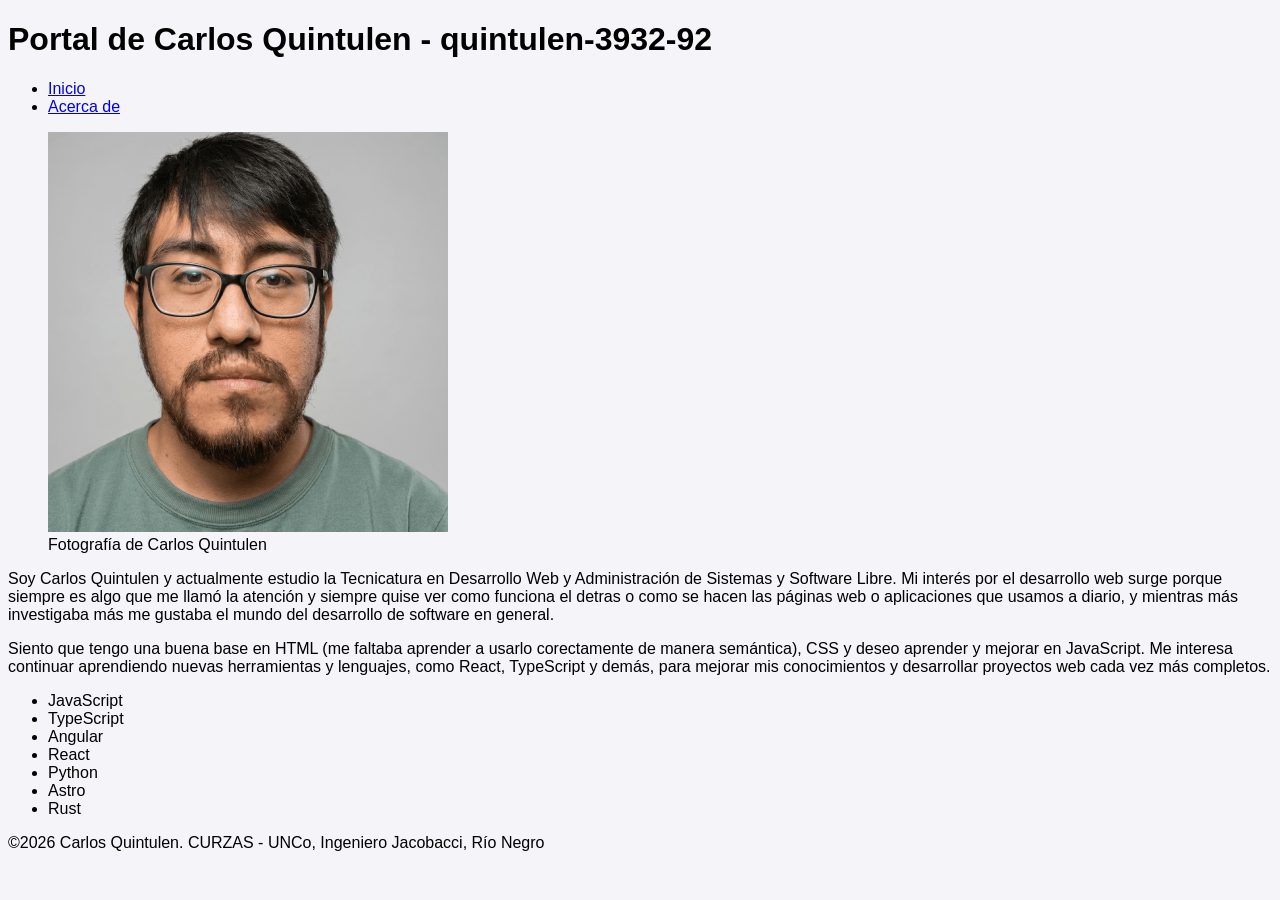
==== acercade.html @ f41cc9ce "TP2: Estructuras HTML y vinculacion de estilos" ====
<!doctype html>
<html lang="es">
    <head>
        <meta charset="UTF-8" />
        <meta name="viewport" content="width=device-width, initial-scale=1.0" />
        <title>Acerca de</title>
        <link rel="stylesheet" href="styles.css" />
    </head>
    <body>
        <!-- TOKEN-ALUMNO: quintulen-3932-92-->
        <header>
            <h1>Portal de Carlos Quintulen - quintulen-3932-92</h1>
            <nav>
                <ul>
                    <li><a href="index.html">Inicio</a></li>
                    <li><a href="acercade.html">Acerca de</a></li>
                </ul>
            </nav>
        </header>

        <main class="main-acercade">
            <article>
                <section>
                    <figure>
                        <img
                            src="img/carlos-quintulen-foto.png"
                            alt="Foto de Carlos Quintulen"
                        />
                        <figcaption>Fotografía de Carlos Quintulen</figcaption>
                    </figure>
                    <p>
                        Soy Carlos Quintulen y actualmente estudio la
                        Tecnicatura en Desarrollo Web y Administración de
                        Sistemas y Software Libre. Mi interés por el desarrollo
                        web surge porque siempre es algo que me llamó la
                        atención y siempre quise ver como funciona el detras o
                        como se hacen las páginas web o aplicaciones que usamos
                        a diario, y mientras más investigaba más me gustaba el
                        mundo del desarrollo de software en general.
                    </p>
                    <p>
                        Siento que tengo una buena base en HTML (me faltaba
                        aprender a usarlo corectamente de manera semántica), CSS
                        y deseo aprender y mejorar en JavaScript. Me interesa
                        continuar aprendiendo nuevas herramientas y lenguajes,
                        como React, TypeScript y demás, para mejorar mis
                        conocimientos y desarrollar proyectos web cada vez más
                        completos.
                    </p>
                </section>
                <section>
                    <ul>
                        <li>JavaScript</li>
                        <li>TypeScript</li>
                        <li>Angular</li>
                        <li>React</li>
                        <li>Python</li>
                        <li>Astro</li>
                        <li>Rust</li>
                    </ul>
                </section>
            </article>
        </main>
        <footer>
            &copy;2026 Carlos Quintulen. CURZAS - UNCo, Ingeniero Jacobacci, Río
            Negro
        </footer>
    </body>
</html>
---- styles.css ----
body {
    font-family: sans-serif;
    background-color: #f4f4f9;
}
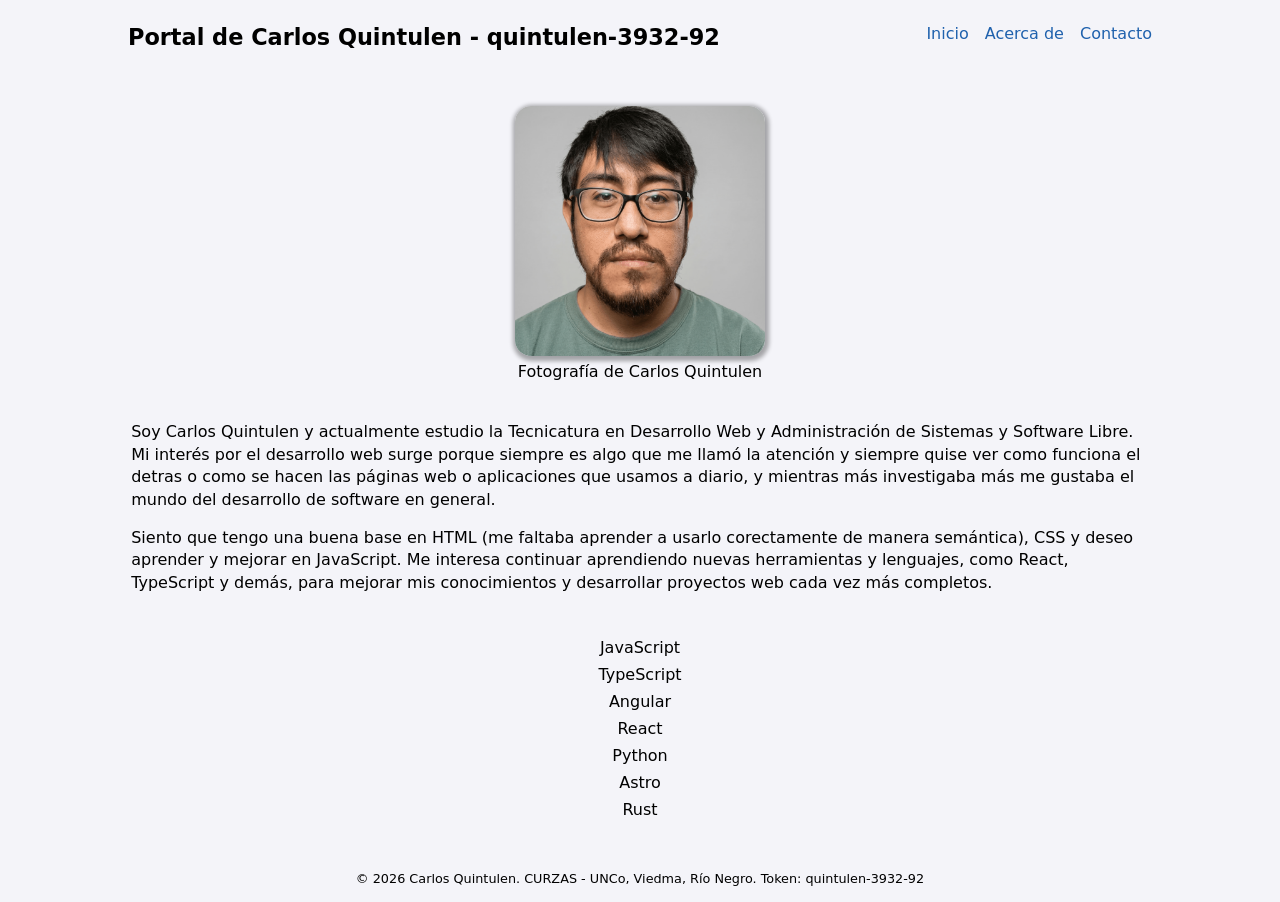
==== commit 836942b8: "TP3: Implementacion de formulario contacto con validacion" ====
--- a/acercade.html
+++ b/acercade.html
@@ -3,22 +3,23 @@
     <head>
         <meta charset="UTF-8" />
         <meta name="viewport" content="width=device-width, initial-scale=1.0" />
-        <title>Acerca de</title>
+        <title>Laboratorio 3 - Acerca de</title>
         <link rel="stylesheet" href="styles.css" />
     </head>
     <body>
-        <!-- TOKEN-ALUMNO: quintulen-3932-92-->
+        <!-- TOKEN-ALUMNO: quintulen-3932-92 -->
         <header>
             <h1>Portal de Carlos Quintulen - quintulen-3932-92</h1>
             <nav>
                 <ul>
                     <li><a href="index.html">Inicio</a></li>
                     <li><a href="acercade.html">Acerca de</a></li>
+                    <li><a href="contacto.html">Contacto</a></li>
                 </ul>
             </nav>
         </header>
 
-        <main class="main-acercade">
+        <main id="main-acercade">
             <article>
                 <section>
                     <figure>
@@ -62,8 +63,8 @@
             </article>
         </main>
         <footer>
-            &copy;2026 Carlos Quintulen. CURZAS - UNCo, Ingeniero Jacobacci, Río
-            Negro
+            &copy; 2026 Carlos Quintulen. CURZAS - UNCo, Viedma,
+            Río Negro. Token: quintulen-3932-92
         </footer>
     </body>
 </html>
--- a/styles.css
+++ b/styles.css
@@ -1,4 +1,188 @@
+*, 
+::before,
+::after {
+    margin: 0;
+    padding: 0;
+    box-sizing: border-box;
+}
 body {
     font-family: sans-serif;
     background-color: #f4f4f9;
-}+    font-family:
+        system-ui,
+        -apple-system,
+        BlinkMacSystemFont,
+        "Segoe UI",
+        Roboto,
+        Oxygen,
+        Ubuntu,
+        Cantarell,
+        "Open Sans",
+        "Helvetica Neue",
+        sans-serif;
+        
+}
+
+header {
+    display: flex;
+    justify-content: space-between;
+    padding: 1.5rem 0;
+    width: 80%;
+    margin: 0 auto;
+    h1 {
+        font-size: 1.4rem;
+    }
+    nav ul {
+        display: flex;
+        gap: 1rem;
+        li {
+            list-style: none;
+            a {
+                text-decoration: none;
+                color: #1f61ad;
+            }
+        }
+    }
+}
+
+#main-home {
+    display: flex;
+    flex-direction: row;
+    width: 80%;
+    height: 100%;
+    margin: 0 auto 1rem auto;
+    section {
+        display: flex;
+        flex-direction: column;
+        h2 {
+            font-size: 1.4rem;
+            margin: 1rem 0;
+        }
+        p {
+            font-size: 1.2rem;
+            line-height: 1.6;
+            text-align: justify;
+        }
+    }
+}
+
+#main-acercade{
+    article section{
+        width: 80%;
+        margin: 2rem auto 0 auto;
+
+    }
+    article section figure{
+        display: flex;
+        flex-direction: column;
+        justify-content: center;
+        align-items: center;
+        gap: 0.4rem;
+        margin-bottom: 2rem;
+        img{
+            width: 250px;
+            border-radius: 1rem;
+            box-shadow: 1px 2px 4px 3px #0005;
+        }
+    }
+    article section p{
+        line-height: 1.4;
+        padding: 0.5rem 0.2rem;
+    }
+    article section ul {
+        text-align: center;
+        margin-bottom: 1rem;
+        li{
+            list-style: none;
+            padding: 4px 0;
+        }
+    }
+}
+
+#main-contacto {
+    display: flex;
+    gap: 5rem;
+    justify-content: center;
+    align-items: center;
+    section{
+        h2{
+            padding: 1rem 0;
+        }
+        form{
+            div{
+                padding: 5px;
+                margin-bottom: 10px;
+                label{
+                    margin: 0 0.4rem 0 0;
+                    font-size: 0.8rem;
+                }
+                input{
+                    border: 1px solid #aeaeb4;
+                    background-color: #fdfdff;
+                    padding-left: 8px;
+                    &:active{
+                        background-color: #babac0;
+                    }
+                }
+            }
+        }
+    }
+    button{
+        border: none;
+        padding: 10px 20px;
+        background-color: #185190;
+        color: #f4f4f9;
+        border-radius: 4px;
+        cursor: pointer;
+        &:hover{
+            background-color: #1f61ad;
+        }
+    }
+    section .fieldsets{
+        display: flex;
+        fieldset{
+            display: flex;
+            flex-direction: column;
+            gap: 0.8rem;
+            border: none;
+            font-size: 0.8rem;
+            legend{
+                margin: 1rem 0;
+            }
+        }
+        fieldset:first-child{
+            margin-right: 0.5rem;
+        }
+        fieldset:last-child{
+            margin-left: 0.5rem;
+        }
+    }
+    section:nth-child(2){
+        h2{
+            padding: 1rem 0;
+        }
+        thead{
+            tr{
+                th{
+                    padding: 0.5rem;
+                }
+            }
+        }
+        tbody{
+            tr{
+                td{
+                    padding: 5px;
+                    font-size: 0.8rem;
+                }
+            }
+        }
+    }
+
+}
+
+
+footer{
+    padding: 2rem 0 1rem 0;
+    text-align: center;
+    font-size: 0.8rem;
+}
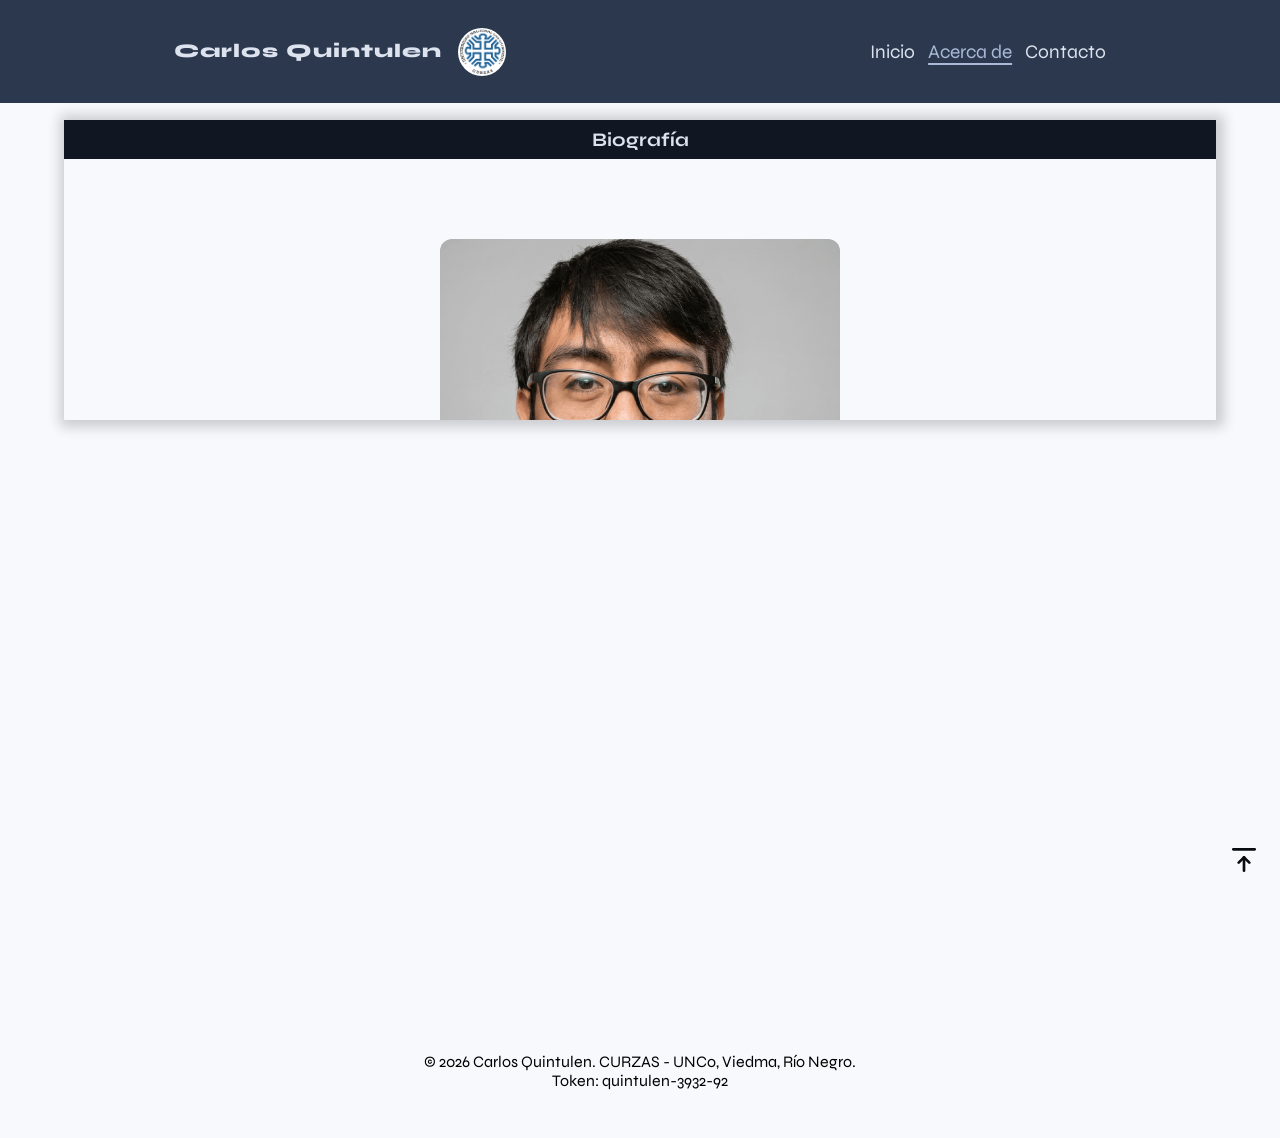
==== commit 6a8624b4: "Laboratorio 4 - CSS Avanzado y Web Responsive" ====
--- a/acercade.html
+++ b/acercade.html
@@ -1,26 +1,33 @@
-<!doctype html>
+<!DOCTYPE html>
 <html lang="es">
     <head>
         <meta charset="UTF-8" />
         <meta name="viewport" content="width=device-width, initial-scale=1.0" />
         <title>Laboratorio 3 - Acerca de</title>
-        <link rel="stylesheet" href="styles.css" />
+        <link rel="stylesheet" href="./styles.css" />
     </head>
     <body>
         <!-- TOKEN-ALUMNO: quintulen-3932-92 -->
         <header>
-            <h1>Portal de Carlos Quintulen - quintulen-3932-92</h1>
+            <div class="title-image">
+                <h1>Carlos Quintulen</h1>
+                <img src="./img/logo-CURZAS.png" alt="Logo Institucional del la Universidad Nacional del Comahue - CUZAS">
+            </div>
             <nav>
                 <ul>
                     <li><a href="index.html">Inicio</a></li>
-                    <li><a href="acercade.html">Acerca de</a></li>
+                    <li>
+                        <a class="active" href="acercade.html">Acerca de</a>
+                    </li>
                     <li><a href="contacto.html">Contacto</a></li>
                 </ul>
             </nav>
         </header>
 
         <main id="main-acercade">
+            
             <article>
+                <h2>Biografía</h2>
                 <section>
                     <figure>
                         <img
@@ -50,6 +57,7 @@
                     </p>
                 </section>
                 <section>
+                    <h2>Mis lenguajes Favoritos:</h2>
                     <ul>
                         <li>JavaScript</li>
                         <li>TypeScript</li>
@@ -60,11 +68,14 @@
                         <li>Rust</li>
                     </ul>
                 </section>
+                 
             </article>
+            <a href="#top"><svg xmlns="http://www.w3.org/2000/svg" width="32" height="32" viewBox="0 0 24 24" fill="none" stroke="currentColor" stroke-width="2" stroke-linecap="round" stroke-linejoin="round" class="icon icon-tabler icons-tabler-outline icon-tabler-arrow-bar-to-up"><path stroke="none" d="M0 0h24v24H0z" fill="none" /><path d="M12 10l0 10" /><path d="M12 10l4 4" /><path d="M12 10l-4 4" /><path d="M4 4l16 0" /></svg></a>
+           
         </main>
         <footer>
-            &copy; 2026 Carlos Quintulen. CURZAS - UNCo, Viedma,
-            Río Negro. Token: quintulen-3932-92
+            &copy; 2026 Carlos Quintulen. CURZAS - UNCo, Viedma, Río Negro.<br/>
+            Token: quintulen-3932-92
         </footer>
     </body>
 </html>
--- a/styles.css
+++ b/styles.css
@@ -1,188 +1,601 @@
-*, 
+/* Color HSL: hsl(218, 35%, 12%) */
+@import url("https://fonts.googleapis.com/css2?family=Syne:wght@400..800&display=swap");
+
+*,
 ::before,
 ::after {
     margin: 0;
     padding: 0;
     box-sizing: border-box;
 }
+:root {
+    --bg-color: hsl(218, 35%, 98%);
+    --header-color: hsla(218, 35%, 20%, 95%);
+    --item-active: hsl(218, 35%, 75%);
+    --text-light: hsl(218, 35%, 90%);
+    --btn: hsl(218, 35%, 25%);
+    --title: hsl(218, 35%, 10%);
+    --border-input: hsl(218, 35%, 70%);
+    --input-focus: hsl(218, 35%, 10%);
+    --accent-color: hsl(218, 35%, 55%);
+}
+
 body {
-    font-family: sans-serif;
-    background-color: #f4f4f9;
-    font-family:
-        system-ui,
-        -apple-system,
-        BlinkMacSystemFont,
-        "Segoe UI",
-        Roboto,
-        Oxygen,
-        Ubuntu,
-        Cantarell,
-        "Open Sans",
-        "Helvetica Neue",
-        sans-serif;
-        
-}
-
+    width: 100%;
+    font-family: "Syne", sans-serif;
+    background-color: var(--bg-color);
+}
 header {
+    position: fixed;
+    top: 0;
+    width: 100%;
+    z-index: 1000;
     display: flex;
-    justify-content: space-between;
-    padding: 1.5rem 0;
-    width: 80%;
-    margin: 0 auto;
+    flex-direction: column;
+    justify-content: center;
+    flex-wrap: wrap;
+    align-items: center;
+    padding: 2rem 2rem;
+    gap: 1rem;
+    background-color: var(--header-color);
+    color: var(--text-light);
     h1 {
-        font-size: 1.4rem;
-    }
-    nav ul {
+        font-size: 1rem;
+        text-align: center;
+        letter-spacing: 1px;
+        line-height: 1.8;
+        font-weight: 800;
+    }
+    .title-image {
         display: flex;
-        gap: 1rem;
-        li {
-            list-style: none;
-            a {
-                text-decoration: none;
-                color: #1f61ad;
-            }
-        }
-    }
-}
-
-#main-home {
-    display: flex;
-    flex-direction: row;
-    width: 80%;
-    height: 100%;
-    margin: 0 auto 1rem auto;
-    section {
-        display: flex;
-        flex-direction: column;
-        h2 {
-            font-size: 1.4rem;
-            margin: 1rem 0;
-        }
-        p {
-            font-size: 1.2rem;
-            line-height: 1.6;
-            text-align: justify;
-        }
-    }
-}
-
-#main-acercade{
-    article section{
-        width: 80%;
-        margin: 2rem auto 0 auto;
-
-    }
-    article section figure{
-        display: flex;
-        flex-direction: column;
         justify-content: center;
         align-items: center;
-        gap: 0.4rem;
-        margin-bottom: 2rem;
-        img{
-            width: 250px;
-            border-radius: 1rem;
-            box-shadow: 1px 2px 4px 3px #0005;
-        }
-    }
-    article section p{
-        line-height: 1.4;
-        padding: 0.5rem 0.2rem;
-    }
-    article section ul {
-        text-align: center;
-        margin-bottom: 1rem;
-        li{
-            list-style: none;
-            padding: 4px 0;
-        }
-    }
-}
-
-#main-contacto {
-    display: flex;
-    gap: 5rem;
-    justify-content: center;
-    align-items: center;
-    section{
-        h2{
-            padding: 1rem 0;
-        }
-        form{
-            div{
-                padding: 5px;
-                margin-bottom: 10px;
-                label{
-                    margin: 0 0.4rem 0 0;
-                    font-size: 0.8rem;
-                }
-                input{
-                    border: 1px solid #aeaeb4;
-                    background-color: #fdfdff;
-                    padding-left: 8px;
-                    &:active{
-                        background-color: #babac0;
-                    }
-                }
-            }
-        }
-    }
-    button{
-        border: none;
-        padding: 10px 20px;
-        background-color: #185190;
-        color: #f4f4f9;
-        border-radius: 4px;
-        cursor: pointer;
-        &:hover{
-            background-color: #1f61ad;
-        }
-    }
-    section .fieldsets{
-        display: flex;
-        fieldset{
+        gap: 1rem;
+        img {
+            width: 48px;
+            height: 48px;
+            background-color: hsl(218, 35%, 100%);
+            padding: 0.1rem;
+            border-radius: 100%;
+            &:hover {
+                transform: rotateY(360deg);
+                transition: transform 1s ease-in-out;
+            }
+        }
+    }
+
+    nav {
+        ul {
             display: flex;
             flex-direction: column;
             gap: 0.8rem;
-            border: none;
-            font-size: 0.8rem;
-            legend{
-                margin: 1rem 0;
-            }
-        }
-        fieldset:first-child{
-            margin-right: 0.5rem;
-        }
-        fieldset:last-child{
-            margin-left: 0.5rem;
-        }
-    }
-    section:nth-child(2){
-        h2{
-            padding: 1rem 0;
-        }
-        thead{
-            tr{
-                th{
+            margin: 1rem 0;
+            li {
+                list-style: none;
+
+                a {
+                    font-size: 1.1rem;
+                    text-decoration: none;
+                    color: var(--text-light);
+                }
+                .active {
+                    text-decoration: underline;
+                    text-underline-offset: 5px;
+                    text-decoration-thickness: 2px;
+                    color: var(--item-active);
+                }
+            }
+        }
+    }
+}
+
+main > a {
+    visibility: hidden;
+}
+
+#main-home {
+    display: flex;
+    flex-direction: column;
+    flex: 1;
+    padding: 0 2rem;
+    margin-top: 280px;
+    margin-bottom: 2rem;
+    section {
+        h2 {
+            margin-bottom: 2rem;
+            font-size: 1.5rem;
+            text-align: center;
+            color: var(--title);
+        }
+        p {
+            font-size: 1.3rem;
+            line-height: 1.3;
+        }
+    }
+}
+
+footer {
+    text-align: center;
+    padding: 2rem 2rem 1rem 2rem;
+    font-size: 1rem;
+}
+
+#main-acercade {
+    article {
+        max-height: 300px;
+        overflow-y: auto;
+        margin: 260px auto 0 auto;
+        > h2 {
+            text-align: center;
+            margin-bottom: 1rem;
+            position: sticky;
+            top: 0;
+            background-color: hsl(218, 35%, 10%);
+            color: var(--text-light);
+            padding: 0.5rem 0;
+            z-index: 10;
+        }
+
+        section {
+            figure {
+                display: flex;
+                flex-direction: column;
+                justify-content: center;
+                align-items: center;
+                gap: 0.75rem;
+                margin-bottom: 2rem;
+                img {
+                    width: 300px;
+                    border-radius: 12px;
+                }
+            }
+            p {
+                padding: 0 2rem;
+                line-height: 1.5;
+                font-size: 1.2rem;
+            }
+            p:last-child {
+                margin-top: 1rem;
+                margin-bottom: 2rem;
+            }
+        }
+        section:last-child {
+            h2 {
+                text-align: center;
+                margin-bottom: 1rem;
+            }
+            ul {
+                text-align: center;
+                margin-bottom: 2rem;
+                li {
+                    font-size: 1.4rem;
+                    padding: 0.5rem 0;
+                }
+            }
+        }
+    }
+}
+
+#main-contacto {
+    margin-top: 260px;
+    display: flex;
+    flex-direction: column;
+    justify-content: center;
+    align-items: center;
+    gap: 1rem;
+    section {
+        h2 {
+            text-align: center;
+            margin: 1rem 0;
+            color: var(--title);
+        }
+        form {
+            display: flex;
+            flex-direction: column;
+            gap: 1rem;
+            padding: 0 2rem 2rem 2rem;
+            div {
+                display: flex;
+                flex-direction: column;
+                label {
+                    margin-bottom: 0.3rem;
+                    font-size: 1.5rem;
+                }
+                input {
+                    padding: 5px 0 5px 0.5rem;
+                    border: 1px solid var(--border-input);
+                    border-radius: 4px;
+                    font-size: 1.2rem;
+
+                    &:focus {
+                        border-color: hsla(218, 35%, 20%, 0.8);
+                        box-shadow: 0px 0px 8px hsla(218, 35%, 32%, 0.5);
+                        outline: none;
+                    }
+                }
+            }
+            .fieldsets .metodo-contacto {
+                display: flex;
+                flex-direction: column;
+                padding: 1rem;
+                gap: 0.5rem;
+                border-radius: 12px;
+                margin-top: 2rem;
+                legend {
+                    text-align: center;
+                    font-size: 1.1rem;
+                }
+                label {
+                    input {
+                        accent-color: var(--accent-color);
+                    }
+                }
+            }
+            .fieldsets .suscripcion {
+                margin-top: 1rem;
+                display: flex;
+                flex-direction: column;
+                gap: 0.5rem;
+                padding: 1rem;
+                border-radius: 12px;
+                legend {
+                    font-size: 1.1rem;
+                    text-align: center;
+                }
+                label {
+                    input {
+                        accent-color: var(--accent-color);
+                    }
+                }
+            }
+        }
+    }
+    button {
+        text-align: center;
+        padding: 10px 20px;
+        border-radius: 6px;
+        margin: 0 auto;
+        border: none;
+        font-size: 1.2rem;
+        background: linear-gradient(1455deg, var(--btn), hsl(218, 35%, 30%));
+        box-shadow:
+            inset -6px -6px 12px rgba(0, 0, 0, 0.25),
+            inset 6px 6px 12px rgba(255, 255, 255, 0.3),
+            3px 3px 14px hsla(218, 55%, 27%, 0.5);
+        color: var(--text-light);
+    }
+}
+section:nth-child(2) {
+    margin-bottom: 2rem;
+    h2 {
+        color: var(--title);
+    }
+    table {
+        border-collapse: collapse;
+        thead {
+            tr {
+                th {
+                    padding: 0.75rem;
+                }
+            }
+        }
+        tbody {
+            tr {
+                td {
                     padding: 0.5rem;
                 }
             }
         }
-        tbody{
-            tr{
-                td{
-                    padding: 5px;
-                    font-size: 0.8rem;
-                }
-            }
-        }
-    }
-
-}
-
-
-footer{
-    padding: 2rem 0 1rem 0;
-    text-align: center;
-    font-size: 0.8rem;
-}
+    }
+}
+
+@media (width >= 768px) {
+    body {
+        width: 100%;
+    }
+    header {
+        flex-direction: row;
+        justify-content: space-evenly;
+        padding: 4rem 0;
+        h1 {
+            font-size: 1.5rem;
+        }
+        nav {
+            ul {
+                flex-direction: row;
+                li {
+                    a {
+                        font-size: 1.5rem;
+                    }
+                }
+            }
+        }
+    }
+    main {
+        width: 90%;
+        margin: 0 auto;
+    }
+
+    #main-home {
+        section {
+            h2 {
+                font-size: 2.5rem;
+            }
+            p {
+                margin-top: 2rem;
+                font-size: 1.8rem;
+                line-height: 1.6;
+            }
+        }
+    }
+    #main-acercade {
+        article {
+            section {
+                margin-top: 4rem;
+                figure {
+                    img {
+                        width: 600px;
+                    }
+                    figcaption {
+                        font-size: 1.5rem;
+                    }
+                }
+                p {
+                    font-size: 2rem;
+                }
+            }
+            section:last-child {
+                ul {
+                    display: flex;
+                    flex-wrap: wrap;
+                    justify-content: center;
+                    gap: 1rem;
+                    li {
+                        list-style: none;
+                        font-size: 2rem;
+                    }
+                }
+            }
+        }
+    }
+
+    #main-contacto {
+        section:first-child {
+            margin-top: 2rem;
+            h2 {
+                font-size: 2.5rem;
+            }
+            form {
+                margin-top: 2rem;
+                div {
+                    label {
+                        font-size: 2.3rem;
+                    }
+                    input {
+                        font-size: 1.3rem;
+                        padding: 0.8rem;
+                        border-radius: 8px;
+                    }
+                }
+                .fieldsets .metodo-contacto,
+                .suscripcion {
+                    padding: 1rem 2rem;
+                    legend {
+                        font-size: 1.8rem;
+                    }
+                    label {
+                        input {
+                            width: 20px;
+                            height: 20px;
+                            margin-left: 0.3rem;
+                        }
+                    }
+                }
+                button {
+                    margin-top: 2rem;
+                    padding: 20px 42px;
+                    font-size: 2rem;
+                    transform: scale(0.95);
+                }
+            }
+        }
+        section:nth-child(2) {
+            h2 {
+                font-size: 2.5rem;
+            }
+            table {
+                width: 37.5rem;
+
+                thead {
+                    tr {
+                        th {
+                            font-size: 1.6rem;
+                        }
+                    }
+                }
+                tbody {
+                    tr {
+                        td {
+                            font-size: 1.6rem;
+                        }
+                    }
+                }
+            }
+        }
+    }
+
+    footer {
+        font-size: 1.5rem;
+        margin-bottom: 2rem;
+    }
+}
+
+@media (width >= 1200px) {
+    html {
+        scroll-behavior: smooth;
+        color: auto;
+    }
+    main {
+        min-height: 100vh;
+    }
+    main > a {
+        visibility: visible;
+        position: fixed;
+        bottom: 20px;
+        right: 20px;
+        z-index: 999;
+        color: hsl(218, 35%, 5%);
+        transition-duration: all 5s ease-in-out;
+    }
+
+    header {
+        padding: 1.5rem 0rem;
+        justify-content: space-around;
+        .title-image {
+            h1 {
+                font-size: 1.2rem;
+            }
+            img {
+                width: 48px;
+                height: 48px;
+            }
+        }
+        nav {
+            ul {
+                li {
+                    a {
+                        font-size: 1.2rem;
+                        &:hover {
+                            color: hsl(218, 35%, 75%);
+                        }
+                    }
+                }
+            }
+        }
+    }
+
+    #main-home {
+        margin-top: 120px;
+        section {
+            h2 {
+                font-size: 1.8rem;
+            }
+            p {
+                font-size: 1.2rem;
+            }
+        }
+    }
+    #main-acercade {
+        article {
+            margin-top: 120px;
+            box-shadow: 2px 1px 12px 6px hsla(218, 35%, 10%, 0.1);
+            -webkit-box-shadow: 2px 1px 12px 6px hsla(218, 35%, 10%, 0.2);
+            h2 {
+                font-size: 1.2rem;
+            }
+            section {
+                figure {
+                    img {
+                        margin-top: 1rem;
+                        width: 400px;
+                    }
+                    figcaption {
+                        font-size: 1.1rem;
+                    }
+                }
+                p {
+                    font-size: 1.2rem;
+                }
+            }
+            section:last-child {
+                h2 {
+                    font-size: 1.5rem;
+                }
+                ul {
+                    text-align: center;
+                    li {
+                        font-size: 1.2rem;
+                    }
+                }
+            }
+        }
+    }
+
+    #main-contacto {
+        width: 80%;
+        margin: 100px auto 0;
+        display: grid;
+        grid-template-columns: minmax(0, 1fr) minmax(0, 1fr);
+        align-items: start;
+        section:first-child {
+            h2 {
+                font-size: 1.8rem;
+                text-align: start;
+                padding-left: 2rem;
+            }
+            form {
+                div {
+                    label {
+                        font-size: 1.1rem;
+                    }
+                    input {
+                        width: 80%;
+                        font-size: 1rem;
+                        padding: 0.4rem;
+                    }
+                }
+                .fieldsets .metodo-contacto,
+                .suscripcion {
+                    legend {
+                        font-size: 1.4rem;
+                    }
+                    label {
+                        font-size: 1.1rem;
+                        input {
+                            width: 10px;
+                            height: 10px;
+                        }
+                    }
+                }
+                button {
+                    padding: 12px 20px;
+                    font-size: 1.3rem;
+                    &:hover {
+                        background: hsl(218, 35%, 10%);
+                        cursor: pointer;
+                    }
+                }
+            }
+        }
+        section:nth-child(2) {
+            margin-top: 30px;
+            h2 {
+                font-size: 1.8rem;
+                text-align: center;
+                margin-bottom: 2.5rem;
+            }
+            table {
+                width: 100%;
+                max-width: 40rem;
+                thead {
+                    tr {
+                        th {
+                            font-size: 1.2rem;
+                        }
+                    }
+                }
+                tbody {
+                    tr {
+                        td {
+                            font-size: 1.1rem;
+                        }
+                    }
+                }
+            }
+        }
+    }
+
+    footer {
+        font-size: 1rem;
+    }
+}
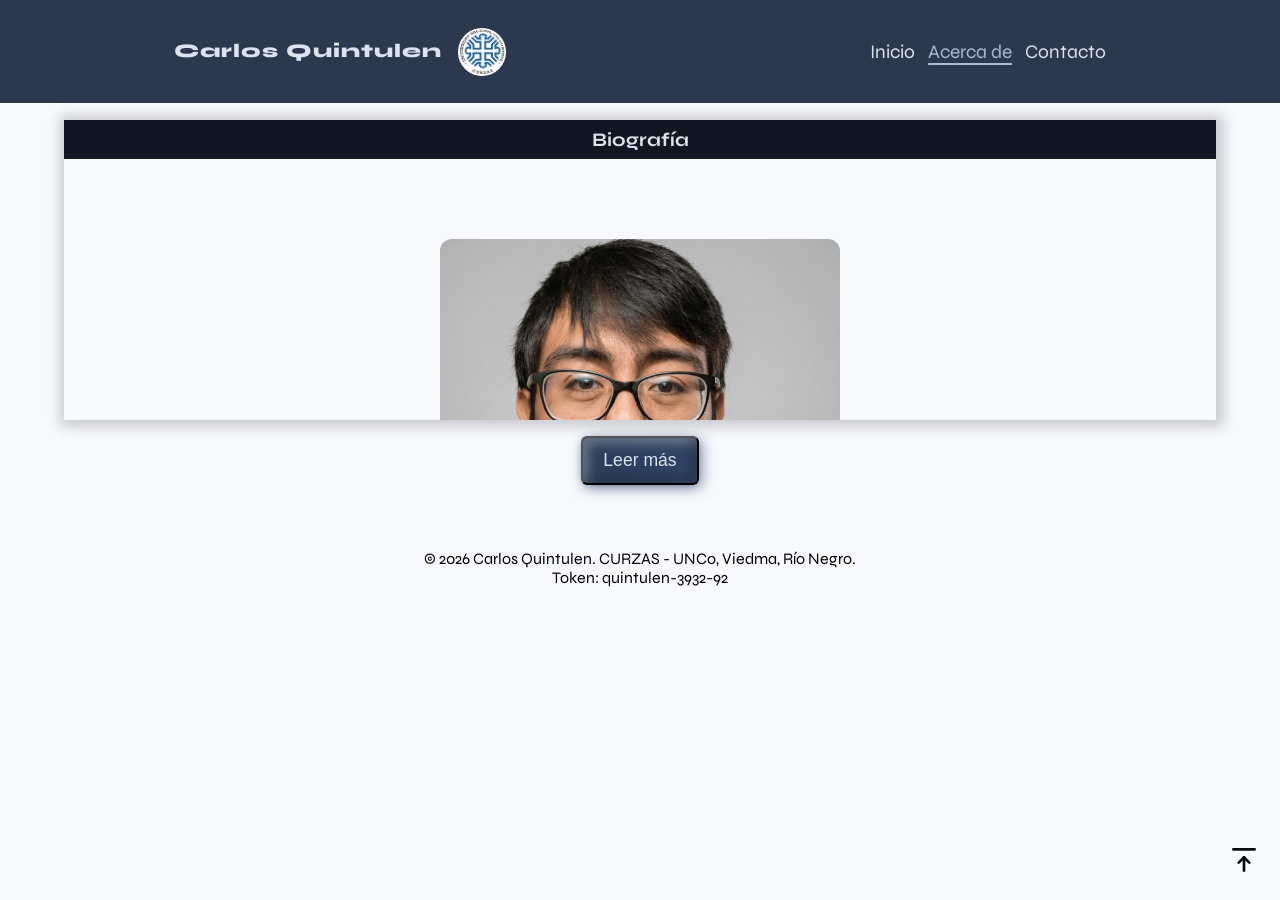
==== commit 5e926734: "TP5: Interactividad con JavaScript y manipulacion del DOM." ====
--- a/acercade.html
+++ b/acercade.html
@@ -1,81 +1,138 @@
-<!DOCTYPE html>
+<!doctype html>
 <html lang="es">
-    <head>
-        <meta charset="UTF-8" />
-        <meta name="viewport" content="width=device-width, initial-scale=1.0" />
-        <title>Laboratorio 3 - Acerca de</title>
-        <link rel="stylesheet" href="./styles.css" />
-    </head>
-    <body>
-        <!-- TOKEN-ALUMNO: quintulen-3932-92 -->
-        <header>
-            <div class="title-image">
-                <h1>Carlos Quintulen</h1>
-                <img src="./img/logo-CURZAS.png" alt="Logo Institucional del la Universidad Nacional del Comahue - CUZAS">
-            </div>
-            <nav>
-                <ul>
-                    <li><a href="index.html">Inicio</a></li>
-                    <li>
-                        <a class="active" href="acercade.html">Acerca de</a>
-                    </li>
-                    <li><a href="contacto.html">Contacto</a></li>
-                </ul>
-            </nav>
-        </header>
+  <head>
+    <meta charset="UTF-8" />
+    <meta name="viewport" content="width=device-width, initial-scale=1.0" />
+    <title>Laboratorio 4 - Acerca de</title>
+    <link rel="stylesheet" href="styles.css" />
+  </head>
+  <body>
+    <!-- TOKEN-ALUMNO: quintulen-3932-92 -->
+    <header>
+      <div class="title-image">
+        <h1>Carlos Quintulen</h1>
+        <img
+          src="./img/logo-CURZAS.png"
+          alt="Logo Institucional del la Universidad Nacional del Comahue - CUZAS"
+        />
+      </div>
+      <nav>
+        <ul>
+          <li><a href="index.html">Inicio</a></li>
+          <li>
+            <a class="active" href="acercade.html">Acerca de</a>
+          </li>
+          <li><a href="contacto.html">Contacto</a></li>
+        </ul>
+      </nav>
+    </header>
 
-        <main id="main-acercade">
-            
-            <article>
-                <h2>Biografía</h2>
-                <section>
-                    <figure>
-                        <img
-                            src="img/carlos-quintulen-foto.png"
-                            alt="Foto de Carlos Quintulen"
-                        />
-                        <figcaption>Fotografía de Carlos Quintulen</figcaption>
-                    </figure>
-                    <p>
-                        Soy Carlos Quintulen y actualmente estudio la
-                        Tecnicatura en Desarrollo Web y Administración de
-                        Sistemas y Software Libre. Mi interés por el desarrollo
-                        web surge porque siempre es algo que me llamó la
-                        atención y siempre quise ver como funciona el detras o
-                        como se hacen las páginas web o aplicaciones que usamos
-                        a diario, y mientras más investigaba más me gustaba el
-                        mundo del desarrollo de software en general.
-                    </p>
-                    <p>
-                        Siento que tengo una buena base en HTML (me faltaba
-                        aprender a usarlo corectamente de manera semántica), CSS
-                        y deseo aprender y mejorar en JavaScript. Me interesa
-                        continuar aprendiendo nuevas herramientas y lenguajes,
-                        como React, TypeScript y demás, para mejorar mis
-                        conocimientos y desarrollar proyectos web cada vez más
-                        completos.
-                    </p>
-                </section>
-                <section>
-                    <h2>Mis lenguajes Favoritos:</h2>
-                    <ul>
-                        <li>JavaScript</li>
-                        <li>TypeScript</li>
-                        <li>Angular</li>
-                        <li>React</li>
-                        <li>Python</li>
-                        <li>Astro</li>
-                        <li>Rust</li>
-                    </ul>
-                </section>
-                 
-            </article>
-            <a href="#top"><svg xmlns="http://www.w3.org/2000/svg" width="32" height="32" viewBox="0 0 24 24" fill="none" stroke="currentColor" stroke-width="2" stroke-linecap="round" stroke-linejoin="round" class="icon icon-tabler icons-tabler-outline icon-tabler-arrow-bar-to-up"><path stroke="none" d="M0 0h24v24H0z" fill="none" /><path d="M12 10l0 10" /><path d="M12 10l4 4" /><path d="M12 10l-4 4" /><path d="M4 4l16 0" /></svg></a>
-           
-        </main>
-        <footer>
-            &copy; 2026 Carlos Quintulen. CURZAS - UNCo, Viedma, Río Negro.<br/>
-            Token: quintulen-3932-92
-        </footer>
-    </body>
+    <main id="main-acercade">
+      <article>
+        <h2>Biografía</h2>
+        <section>
+          <figure>
+            <img
+              src="img/carlos-quintulen-foto.png"
+              alt="Foto de Carlos Quintulen"
+            />
+            <figcaption>Fotografía de Carlos Quintulen</figcaption>
+          </figure>
+          <p>
+            Soy Carlos Quintulen y actualmente estudio la Tecnicatura en
+            Desarrollo Web y Administración de Sistemas y Software Libre. Mi
+            interés por el desarrollo web surge porque siempre es algo que me
+            llamó la atención y siempre quise ver como funciona el detras o como
+            se hacen las páginas web o aplicaciones que usamos a diario, y
+            mientras más investigaba más me gustaba el mundo del desarrollo de
+            software en general.
+          </p>
+          <p>
+            Siento que tengo una buena base en HTML (me faltaba aprender a
+            usarlo corectamente de manera semántica), CSS y deseo aprender y
+            mejorar en JavaScript. Me interesa continuar aprendiendo nuevas
+            herramientas y lenguajes, como React, TypeScript y demás, para
+            mejorar mis conocimientos y desarrollar proyectos web cada vez más
+            completos.
+          </p>
+        </section>
+        <section>
+          <h2>Mis lenguajes Favoritos:</h2>
+          <ul>
+            <li>JavaScript</li>
+            <li>TypeScript</li>
+            <li>Angular</li>
+            <li>React</li>
+            <li>Python</li>
+            <li>Astro</li>
+            <li>Rust</li>
+          </ul>
+        </section>
+      </article>
+      <a href="#top"
+        ><svg
+          xmlns="http://www.w3.org/2000/svg"
+          width="32"
+          height="32"
+          viewBox="0 0 24 24"
+          fill="none"
+          stroke="currentColor"
+          stroke-width="2"
+          stroke-linecap="round"
+          stroke-linejoin="round"
+          class="icon icon-tabler icons-tabler-outline icon-tabler-arrow-bar-to-up"
+        >
+          <path stroke="none" d="M0 0h24v24H0z" fill="none" />
+          <path d="M12 10l0 10" />
+          <path d="M12 10l4 4" />
+          <path d="M12 10l-4 4" />
+          <path d="M4 4l16 0" />
+        </svg>
+      </a>
+      <button id="btn-leer-mas-quintulen-3932-92">Leer más</button>
+    </main>
+    <div class="cv-completo">
+      <h3>Curriculum Vitae</h3>
+      <section>
+        <h4>Datos Personales:</h4>
+        <p>Nombre y Apellido</p>
+        <span>Carlos Daniel Quintulen</span>
+      </section>
+      <section>
+        <h4>Educación:</h4>
+        <p>Educación Primaria:</p>
+        <span>Escuela N°94, Ojos de Agua, Río Negro</span>
+        <p>Educación Secundaria:</p>
+        <span>CEM N°6, Ingeniero Jacobacci, Río Negro</span>
+        <p>Educación Terciaria</p>
+        <span>Tecnicatura en Desarrollo Web, UNCo, CURZAS</span>
+        <span
+          >Tecnicatura en Administración de Sistemas y Software Libre, UNCo,
+          CURZAS</span
+        >
+      </section>
+      <section>
+        <h4>Habilidades Personales:</h4>
+        <span>Responsabilidad</span>
+        <span>Adaptabilidad</span>
+        <span>Trabajo en Equipo</span>
+      </section>
+      <section>
+        <h4>Habilidades Técnicas</h4>
+        <span>Manejo de Paquete Office</span>
+        <span>Manejo Suite Ofimática LibreOffice</span>
+        <span>GNU/Linux Desktop-Server</span>
+        <span>HTML5</span>
+        <span>CSS3</span>
+        <span>Python</span>
+        <span>JavaScript</span>
+      </section>
+    </div>
+    <footer>
+      &copy; 2026 Carlos Quintulen. CURZAS - UNCo, Viedma, Río Negro.<br />
+      Token: quintulen-3932-92
+    </footer>
+
+    <script src="script.js"></script>
+  </body>
 </html>
--- a/styles.css
+++ b/styles.css
@@ -4,598 +4,640 @@
 *,
 ::before,
 ::after {
-    margin: 0;
-    padding: 0;
-    box-sizing: border-box;
+	margin: 0;
+	padding: 0;
+	box-sizing: border-box;
 }
 :root {
-    --bg-color: hsl(218, 35%, 98%);
-    --header-color: hsla(218, 35%, 20%, 95%);
-    --item-active: hsl(218, 35%, 75%);
-    --text-light: hsl(218, 35%, 90%);
-    --btn: hsl(218, 35%, 25%);
-    --title: hsl(218, 35%, 10%);
-    --border-input: hsl(218, 35%, 70%);
-    --input-focus: hsl(218, 35%, 10%);
-    --accent-color: hsl(218, 35%, 55%);
+	--bg-color: hsl(218, 35%, 98%);
+	--header-color: hsla(218, 35%, 20%, 95%);
+	--item-active: hsl(218, 35%, 75%);
+	--text-light: hsl(218, 35%, 90%);
+	--btn: hsl(218, 35%, 25%);
+	--title: hsl(218, 35%, 10%);
+	--border-input: hsl(218, 35%, 70%);
+	--input-focus: hsl(218, 35%, 10%);
+	--accent-color: hsl(218, 35%, 55%);
 }
 
 body {
-    width: 100%;
-    font-family: "Syne", sans-serif;
-    background-color: var(--bg-color);
-}
+	width: 100%;
+	font-family: "Syne", sans-serif;
+	background-color: var(--bg-color);
+}
+
 header {
-    position: fixed;
-    top: 0;
-    width: 100%;
-    z-index: 1000;
-    display: flex;
-    flex-direction: column;
-    justify-content: center;
-    flex-wrap: wrap;
-    align-items: center;
-    padding: 2rem 2rem;
-    gap: 1rem;
-    background-color: var(--header-color);
-    color: var(--text-light);
-    h1 {
-        font-size: 1rem;
-        text-align: center;
-        letter-spacing: 1px;
-        line-height: 1.8;
-        font-weight: 800;
-    }
-    .title-image {
-        display: flex;
-        justify-content: center;
-        align-items: center;
-        gap: 1rem;
-        img {
-            width: 48px;
-            height: 48px;
-            background-color: hsl(218, 35%, 100%);
-            padding: 0.1rem;
-            border-radius: 100%;
-            &:hover {
-                transform: rotateY(360deg);
-                transition: transform 1s ease-in-out;
-            }
-        }
-    }
-
-    nav {
-        ul {
-            display: flex;
-            flex-direction: column;
-            gap: 0.8rem;
-            margin: 1rem 0;
-            li {
-                list-style: none;
-
-                a {
-                    font-size: 1.1rem;
-                    text-decoration: none;
-                    color: var(--text-light);
-                }
-                .active {
-                    text-decoration: underline;
-                    text-underline-offset: 5px;
-                    text-decoration-thickness: 2px;
-                    color: var(--item-active);
-                }
-            }
-        }
-    }
+	position: fixed;
+	top: 0;
+	width: 100%;
+	z-index: 1000;
+	display: flex;
+	flex-direction: column;
+	justify-content: center;
+	flex-wrap: wrap;
+	align-items: center;
+	padding: 2rem 2rem;
+	gap: 1rem;
+	background-color: var(--header-color);
+	color: var(--text-light);
+	h1 {
+		font-size: 1rem;
+		text-align: center;
+		letter-spacing: 1px;
+		line-height: 1.8;
+		font-weight: 800;
+	}
+	.title-image {
+		display: flex;
+		justify-content: center;
+		align-items: center;
+		gap: 1rem;
+		img {
+			width: 48px;
+			height: 48px;
+			background-color: hsl(218, 35%, 100%);
+			padding: 0.1rem;
+			border-radius: 100%;
+			&:hover {
+				transform: rotateY(360deg);
+				transition: transform 1s ease-in-out;
+			}
+		}
+	}
+
+	nav {
+		ul {
+			display: flex;
+			flex-direction: column;
+			gap: 0.8rem;
+			margin: 1rem 0;
+			li {
+				list-style: none;
+
+				a {
+					font-size: 1.1rem;
+					text-decoration: none;
+					color: var(--text-light);
+				}
+				.active {
+					text-decoration: underline;
+					text-underline-offset: 5px;
+					text-decoration-thickness: 2px;
+					color: var(--item-active);
+				}
+			}
+		}
+	}
 }
 
 main > a {
-    visibility: hidden;
+	visibility: hidden;
 }
 
 #main-home {
-    display: flex;
-    flex-direction: column;
-    flex: 1;
-    padding: 0 2rem;
-    margin-top: 280px;
-    margin-bottom: 2rem;
-    section {
-        h2 {
-            margin-bottom: 2rem;
-            font-size: 1.5rem;
-            text-align: center;
-            color: var(--title);
-        }
-        p {
-            font-size: 1.3rem;
-            line-height: 1.3;
-        }
-    }
+	display: flex;
+	flex-direction: column;
+	flex: 1;
+	padding: 0 2rem;
+	margin-top: 280px;
+	margin-bottom: 2rem;
+	section {
+		h2 {
+			margin-bottom: 2rem;
+			font-size: 1.5rem;
+			text-align: center;
+			color: var(--title);
+		}
+		p {
+			font-size: 1.3rem;
+			line-height: 1.3;
+		}
+	}
 }
 
 footer {
-    text-align: center;
-    padding: 2rem 2rem 1rem 2rem;
-    font-size: 1rem;
+	text-align: center;
+	padding: 2rem 2rem 1rem 2rem;
+	font-size: 1rem;
 }
 
 #main-acercade {
-    article {
-        max-height: 300px;
-        overflow-y: auto;
-        margin: 260px auto 0 auto;
-        > h2 {
-            text-align: center;
-            margin-bottom: 1rem;
-            position: sticky;
-            top: 0;
-            background-color: hsl(218, 35%, 10%);
-            color: var(--text-light);
-            padding: 0.5rem 0;
-            z-index: 10;
-        }
-
-        section {
-            figure {
-                display: flex;
-                flex-direction: column;
-                justify-content: center;
-                align-items: center;
-                gap: 0.75rem;
-                margin-bottom: 2rem;
-                img {
-                    width: 300px;
-                    border-radius: 12px;
-                }
-            }
-            p {
-                padding: 0 2rem;
-                line-height: 1.5;
-                font-size: 1.2rem;
-            }
-            p:last-child {
-                margin-top: 1rem;
-                margin-bottom: 2rem;
-            }
-        }
-        section:last-child {
-            h2 {
-                text-align: center;
-                margin-bottom: 1rem;
-            }
-            ul {
-                text-align: center;
-                margin-bottom: 2rem;
-                li {
-                    font-size: 1.4rem;
-                    padding: 0.5rem 0;
-                }
-            }
-        }
-    }
+	article {
+		max-height: 300px;
+		overflow-y: auto;
+		margin: 260px auto 0 auto;
+		> h2 {
+			text-align: center;
+			margin-bottom: 1rem;
+			position: sticky;
+			top: 0;
+			background-color: hsl(218, 35%, 10%);
+			color: var(--text-light);
+			padding: 0.5rem 0;
+			z-index: 10;
+		}
+
+		section {
+			figure {
+				display: flex;
+				flex-direction: column;
+				justify-content: center;
+				align-items: center;
+				gap: 0.75rem;
+				margin-bottom: 2rem;
+				img {
+					width: 300px;
+					border-radius: 12px;
+				}
+			}
+			p {
+				padding: 0 2rem;
+				line-height: 1.5;
+				font-size: 1.2rem;
+			}
+			p:last-child {
+				margin-top: 1rem;
+				margin-bottom: 2rem;
+			}
+		}
+		section:last-child {
+			h2 {
+				text-align: center;
+				margin-bottom: 1rem;
+			}
+			ul {
+				text-align: center;
+				margin-bottom: 2rem;
+				li {
+					font-size: 1.4rem;
+					padding: 0.5rem 0;
+				}
+			}
+		}
+	}
 }
 
 #main-contacto {
-    margin-top: 260px;
-    display: flex;
-    flex-direction: column;
-    justify-content: center;
-    align-items: center;
-    gap: 1rem;
-    section {
-        h2 {
-            text-align: center;
-            margin: 1rem 0;
-            color: var(--title);
-        }
-        form {
-            display: flex;
-            flex-direction: column;
-            gap: 1rem;
-            padding: 0 2rem 2rem 2rem;
-            div {
-                display: flex;
-                flex-direction: column;
-                label {
-                    margin-bottom: 0.3rem;
-                    font-size: 1.5rem;
-                }
-                input {
-                    padding: 5px 0 5px 0.5rem;
-                    border: 1px solid var(--border-input);
-                    border-radius: 4px;
-                    font-size: 1.2rem;
-
-                    &:focus {
-                        border-color: hsla(218, 35%, 20%, 0.8);
-                        box-shadow: 0px 0px 8px hsla(218, 35%, 32%, 0.5);
-                        outline: none;
-                    }
-                }
-            }
-            .fieldsets .metodo-contacto {
-                display: flex;
-                flex-direction: column;
-                padding: 1rem;
-                gap: 0.5rem;
-                border-radius: 12px;
-                margin-top: 2rem;
-                legend {
-                    text-align: center;
-                    font-size: 1.1rem;
-                }
-                label {
-                    input {
-                        accent-color: var(--accent-color);
-                    }
-                }
-            }
-            .fieldsets .suscripcion {
-                margin-top: 1rem;
-                display: flex;
-                flex-direction: column;
-                gap: 0.5rem;
-                padding: 1rem;
-                border-radius: 12px;
-                legend {
-                    font-size: 1.1rem;
-                    text-align: center;
-                }
-                label {
-                    input {
-                        accent-color: var(--accent-color);
-                    }
-                }
-            }
-        }
-    }
-    button {
-        text-align: center;
-        padding: 10px 20px;
-        border-radius: 6px;
-        margin: 0 auto;
-        border: none;
-        font-size: 1.2rem;
-        background: linear-gradient(1455deg, var(--btn), hsl(218, 35%, 30%));
-        box-shadow:
-            inset -6px -6px 12px rgba(0, 0, 0, 0.25),
-            inset 6px 6px 12px rgba(255, 255, 255, 0.3),
-            3px 3px 14px hsla(218, 55%, 27%, 0.5);
-        color: var(--text-light);
-    }
+	margin-top: 260px;
+	display: flex;
+	flex-direction: column;
+	justify-content: center;
+	align-items: center;
+	gap: 1rem;
+	section {
+		h2 {
+			text-align: center;
+			margin: 1rem 0;
+			color: var(--title);
+		}
+		form {
+			display: flex;
+			flex-direction: column;
+			gap: 1rem;
+			padding: 0 2rem 2rem 2rem;
+			div {
+				display: flex;
+				flex-direction: column;
+				label {
+					margin-bottom: 0.3rem;
+					font-size: 1.5rem;
+				}
+				input {
+					padding: 5px 0 5px 0.5rem;
+					border: 1px solid var(--border-input);
+					border-radius: 4px;
+					font-size: 1.2rem;
+
+					&:focus {
+						border-color: hsla(218, 35%, 20%, 0.8);
+						box-shadow: 0px 0px 8px hsla(218, 35%, 32%, 0.5);
+						outline: none;
+					}
+				}
+			}
+			.fieldsets .metodo-contacto {
+				display: flex;
+				flex-direction: column;
+				padding: 1rem;
+				gap: 0.5rem;
+				border-radius: 12px;
+				margin-top: 2rem;
+				legend {
+					text-align: center;
+					font-size: 1.1rem;
+				}
+				label {
+					input {
+						accent-color: var(--accent-color);
+					}
+				}
+			}
+			.fieldsets .suscripcion {
+				margin-top: 1rem;
+				display: flex;
+				flex-direction: column;
+				gap: 0.5rem;
+				padding: 1rem;
+				border-radius: 12px;
+				legend {
+					font-size: 1.1rem;
+					text-align: center;
+				}
+				label {
+					input {
+						accent-color: var(--accent-color);
+					}
+				}
+			}
+		}
+	}
+	button {
+		text-align: center;
+		padding: 10px 20px;
+		border-radius: 6px;
+		margin: 0 auto;
+		border: none;
+		font-size: 1.2rem;
+		background: linear-gradient(145deg, var(--btn), hsl(218, 35%, 30%));
+		box-shadow:
+			inset -6px -6px 12px rgba(0, 0, 0, 0.25),
+			inset 6px 6px 12px rgba(255, 255, 255, 0.3),
+			3px 3px 14px hsla(218, 55%, 27%, 0.5);
+		color: var(--text-light);
+	}
 }
 section:nth-child(2) {
-    margin-bottom: 2rem;
-    h2 {
-        color: var(--title);
-    }
-    table {
-        border-collapse: collapse;
-        thead {
-            tr {
-                th {
-                    padding: 0.75rem;
-                }
-            }
-        }
-        tbody {
-            tr {
-                td {
-                    padding: 0.5rem;
-                }
-            }
-        }
-    }
-}
-
+	margin-bottom: 2rem;
+	h2 {
+		color: var(--title);
+	}
+	table {
+		border-collapse: collapse;
+		thead {
+			tr {
+				th {
+					padding: 0.75rem;
+				}
+			}
+		}
+		tbody {
+			tr {
+				td {
+					padding: 0.5rem;
+				}
+			}
+		}
+	}
+}
+
+.cv-completo {
+	display: none;
+	text-align: center;
+	h3 {
+		font-size: 1.8rem;
+		margin-bottom: 1rem;
+	}
+	section {
+		h4 {
+			font-size: 1.3rem;
+			margin: 1rem 0;
+		}
+		p {
+			padding: 0.7rem;
+			font-size: 1.1rem;
+			font-weight: 500;
+			text-decoration: underline;
+		}
+
+		span {
+			display: block;
+			font-style: italic;
+			padding: 0.2rem;
+		}
+	}
+}
+#btn-leer-mas-quintulen-3932-92 {
+	display: block;
+	margin: 1rem auto 2rem auto;
+	padding: 12px 20px;
+	border-radius: 6px;
+	font-size: 1.1rem;
+	background: linear-gradient(145deg, var(--btn), hsl(218, 35%, 30%));
+	box-shadow:
+		inset -6px -6px 12px rgba(0, 0, 0, 0.25),
+		inset 6px 6px 12px rgba(255, 255, 255, 0.3),
+		3px 3px 14px hsla(218, 55%, 27%, 0.5),
+		0 2px 10px -6px hsl(218, 55%, 10%);
+	color: var(--text-light);
+	&:hover {
+		background: hsl(218, 35%, 10%);
+		cursor: pointer;
+	}
+}
 @media (width >= 768px) {
-    body {
-        width: 100%;
-    }
-    header {
-        flex-direction: row;
-        justify-content: space-evenly;
-        padding: 4rem 0;
-        h1 {
-            font-size: 1.5rem;
-        }
-        nav {
-            ul {
-                flex-direction: row;
-                li {
-                    a {
-                        font-size: 1.5rem;
-                    }
-                }
-            }
-        }
-    }
-    main {
-        width: 90%;
-        margin: 0 auto;
-    }
-
-    #main-home {
-        section {
-            h2 {
-                font-size: 2.5rem;
-            }
-            p {
-                margin-top: 2rem;
-                font-size: 1.8rem;
-                line-height: 1.6;
-            }
-        }
-    }
-    #main-acercade {
-        article {
-            section {
-                margin-top: 4rem;
-                figure {
-                    img {
-                        width: 600px;
-                    }
-                    figcaption {
-                        font-size: 1.5rem;
-                    }
-                }
-                p {
-                    font-size: 2rem;
-                }
-            }
-            section:last-child {
-                ul {
-                    display: flex;
-                    flex-wrap: wrap;
-                    justify-content: center;
-                    gap: 1rem;
-                    li {
-                        list-style: none;
-                        font-size: 2rem;
-                    }
-                }
-            }
-        }
-    }
-
-    #main-contacto {
-        section:first-child {
-            margin-top: 2rem;
-            h2 {
-                font-size: 2.5rem;
-            }
-            form {
-                margin-top: 2rem;
-                div {
-                    label {
-                        font-size: 2.3rem;
-                    }
-                    input {
-                        font-size: 1.3rem;
-                        padding: 0.8rem;
-                        border-radius: 8px;
-                    }
-                }
-                .fieldsets .metodo-contacto,
-                .suscripcion {
-                    padding: 1rem 2rem;
-                    legend {
-                        font-size: 1.8rem;
-                    }
-                    label {
-                        input {
-                            width: 20px;
-                            height: 20px;
-                            margin-left: 0.3rem;
-                        }
-                    }
-                }
-                button {
-                    margin-top: 2rem;
-                    padding: 20px 42px;
-                    font-size: 2rem;
-                    transform: scale(0.95);
-                }
-            }
-        }
-        section:nth-child(2) {
-            h2 {
-                font-size: 2.5rem;
-            }
-            table {
-                width: 37.5rem;
-
-                thead {
-                    tr {
-                        th {
-                            font-size: 1.6rem;
-                        }
-                    }
-                }
-                tbody {
-                    tr {
-                        td {
-                            font-size: 1.6rem;
-                        }
-                    }
-                }
-            }
-        }
-    }
-
-    footer {
-        font-size: 1.5rem;
-        margin-bottom: 2rem;
-    }
+	body {
+		width: 100%;
+	}
+	header {
+		flex-direction: row;
+		justify-content: space-evenly;
+		padding: 4rem 0;
+		h1 {
+			font-size: 1.5rem;
+		}
+		nav {
+			ul {
+				flex-direction: row;
+				li {
+					a {
+						font-size: 1.5rem;
+					}
+				}
+			}
+		}
+	}
+	main {
+		width: 90%;
+		margin: 0 auto;
+	}
+
+	#main-home {
+		section {
+			h2 {
+				font-size: 2.5rem;
+			}
+			p {
+				margin-top: 2rem;
+				font-size: 1.8rem;
+				line-height: 1.6;
+			}
+		}
+	}
+	#main-acercade {
+		article {
+			section {
+				margin-top: 4rem;
+				figure {
+					img {
+						width: 600px;
+					}
+					figcaption {
+						font-size: 1.5rem;
+					}
+				}
+				p {
+					font-size: 2rem;
+				}
+			}
+			section:last-child {
+				ul {
+					display: flex;
+					flex-wrap: wrap;
+					justify-content: center;
+					gap: 1rem;
+					li {
+						list-style: none;
+						font-size: 2rem;
+					}
+				}
+			}
+		}
+	}
+
+	#main-contacto {
+		section:first-child {
+			margin-top: 2rem;
+			h2 {
+				font-size: 2.5rem;
+			}
+			form {
+				margin-top: 2rem;
+				div {
+					label {
+						font-size: 2.3rem;
+					}
+					input {
+						font-size: 1.3rem;
+						padding: 0.8rem;
+						border-radius: 8px;
+					}
+				}
+				.fieldsets .metodo-contacto,
+				.suscripcion {
+					padding: 1rem 2rem;
+					legend {
+						font-size: 1.8rem;
+					}
+					label {
+						input {
+							width: 20px;
+							height: 20px;
+							margin-left: 0.3rem;
+						}
+					}
+				}
+				button {
+					margin-top: 2rem;
+					padding: 20px 42px;
+					font-size: 2rem;
+					transform: scale(0.95);
+				}
+			}
+		}
+		section:nth-child(2) {
+			h2 {
+				font-size: 2.5rem;
+			}
+			table {
+				width: 37.5rem;
+
+				thead {
+					tr {
+						th {
+							font-size: 1.6rem;
+						}
+					}
+				}
+				tbody {
+					tr {
+						td {
+							font-size: 1.6rem;
+						}
+					}
+				}
+			}
+		}
+	}
+
+	footer {
+		font-size: 1.5rem;
+		margin-bottom: 2rem;
+	}
 }
 
 @media (width >= 1200px) {
-    html {
-        scroll-behavior: smooth;
-        color: auto;
-    }
-    main {
-        min-height: 100vh;
-    }
-    main > a {
-        visibility: visible;
-        position: fixed;
-        bottom: 20px;
-        right: 20px;
-        z-index: 999;
-        color: hsl(218, 35%, 5%);
-        transition-duration: all 5s ease-in-out;
-    }
-
-    header {
-        padding: 1.5rem 0rem;
-        justify-content: space-around;
-        .title-image {
-            h1 {
-                font-size: 1.2rem;
-            }
-            img {
-                width: 48px;
-                height: 48px;
-            }
-        }
-        nav {
-            ul {
-                li {
-                    a {
-                        font-size: 1.2rem;
-                        &:hover {
-                            color: hsl(218, 35%, 75%);
-                        }
-                    }
-                }
-            }
-        }
-    }
-
-    #main-home {
-        margin-top: 120px;
-        section {
-            h2 {
-                font-size: 1.8rem;
-            }
-            p {
-                font-size: 1.2rem;
-            }
-        }
-    }
-    #main-acercade {
-        article {
-            margin-top: 120px;
-            box-shadow: 2px 1px 12px 6px hsla(218, 35%, 10%, 0.1);
-            -webkit-box-shadow: 2px 1px 12px 6px hsla(218, 35%, 10%, 0.2);
-            h2 {
-                font-size: 1.2rem;
-            }
-            section {
-                figure {
-                    img {
-                        margin-top: 1rem;
-                        width: 400px;
-                    }
-                    figcaption {
-                        font-size: 1.1rem;
-                    }
-                }
-                p {
-                    font-size: 1.2rem;
-                }
-            }
-            section:last-child {
-                h2 {
-                    font-size: 1.5rem;
-                }
-                ul {
-                    text-align: center;
-                    li {
-                        font-size: 1.2rem;
-                    }
-                }
-            }
-        }
-    }
-
-    #main-contacto {
-        width: 80%;
-        margin: 100px auto 0;
-        display: grid;
-        grid-template-columns: minmax(0, 1fr) minmax(0, 1fr);
-        align-items: start;
-        section:first-child {
-            h2 {
-                font-size: 1.8rem;
-                text-align: start;
-                padding-left: 2rem;
-            }
-            form {
-                div {
-                    label {
-                        font-size: 1.1rem;
-                    }
-                    input {
-                        width: 80%;
-                        font-size: 1rem;
-                        padding: 0.4rem;
-                    }
-                }
-                .fieldsets .metodo-contacto,
-                .suscripcion {
-                    legend {
-                        font-size: 1.4rem;
-                    }
-                    label {
-                        font-size: 1.1rem;
-                        input {
-                            width: 10px;
-                            height: 10px;
-                        }
-                    }
-                }
-                button {
-                    padding: 12px 20px;
-                    font-size: 1.3rem;
-                    &:hover {
-                        background: hsl(218, 35%, 10%);
-                        cursor: pointer;
-                    }
-                }
-            }
-        }
-        section:nth-child(2) {
-            margin-top: 30px;
-            h2 {
-                font-size: 1.8rem;
-                text-align: center;
-                margin-bottom: 2.5rem;
-            }
-            table {
-                width: 100%;
-                max-width: 40rem;
-                thead {
-                    tr {
-                        th {
-                            font-size: 1.2rem;
-                        }
-                    }
-                }
-                tbody {
-                    tr {
-                        td {
-                            font-size: 1.1rem;
-                        }
-                    }
-                }
-            }
-        }
-    }
-
-    footer {
-        font-size: 1rem;
-    }
-}
+	html {
+		scroll-behavior: smooth;
+	}
+
+	main > a {
+		visibility: visible;
+		position: fixed;
+		bottom: 20px;
+		right: 20px;
+		z-index: 999;
+		color: hsl(218, 35%, 5%);
+		transition: all 5s ease-in-out;
+	}
+
+	header {
+		padding: 1.5rem 0rem;
+		justify-content: space-around;
+		.title-image {
+			h1 {
+				font-size: 1.2rem;
+			}
+			img {
+				width: 48px;
+				height: 48px;
+			}
+		}
+		nav {
+			ul {
+				li {
+					a {
+						font-size: 1.2rem;
+						&:hover {
+							color: hsl(218, 35%, 75%);
+						}
+					}
+				}
+			}
+		}
+	}
+
+	#main-home {
+		margin-top: 120px;
+		section {
+			h2 {
+				font-size: 1.8rem;
+			}
+			p {
+				font-size: 1.2rem;
+			}
+		}
+	}
+	#main-acercade {
+		article {
+			margin-top: 120px;
+			box-shadow: 2px 1px 12px 6px hsla(218, 35%, 10%, 0.1);
+			-webkit-box-shadow: 2px 1px 12px 6px hsla(218, 35%, 10%, 0.2);
+			h2 {
+				font-size: 1.2rem;
+			}
+			section {
+				figure {
+					img {
+						margin-top: 1rem;
+						width: 400px;
+					}
+					figcaption {
+						font-size: 1.1rem;
+					}
+				}
+				p {
+					font-size: 1.2rem;
+				}
+			}
+			section:last-child {
+				h2 {
+					font-size: 1.5rem;
+				}
+				ul {
+					text-align: center;
+					li {
+						font-size: 1.2rem;
+					}
+				}
+			}
+		}
+	}
+
+	#main-contacto {
+		width: 80%;
+		margin: 100px auto 0;
+		display: grid;
+		grid-template-columns: minmax(0, 1fr) minmax(0, 1fr);
+		align-items: start;
+		section:first-child {
+			h2 {
+				font-size: 1.8rem;
+				text-align: start;
+				padding-left: 2rem;
+			}
+			form {
+				div {
+					label {
+						font-size: 1.1rem;
+					}
+					input {
+						width: 80%;
+						font-size: 1rem;
+						padding: 0.4rem;
+					}
+				}
+				.fieldsets .metodo-contacto,
+				.suscripcion {
+					legend {
+						font-size: 1.4rem;
+					}
+					label {
+						font-size: 1.1rem;
+						input {
+							width: 10px;
+							height: 10px;
+						}
+					}
+				}
+				button {
+					padding: 12px 20px;
+					font-size: 1.3rem;
+					&:hover {
+						background: hsl(218, 35%, 10%);
+						cursor: pointer;
+					}
+				}
+			}
+		}
+		section:nth-child(2) {
+			margin-top: 30px;
+			h2 {
+				font-size: 1.8rem;
+				text-align: center;
+				margin-bottom: 2.5rem;
+			}
+			table {
+				width: 100%;
+				max-width: 40rem;
+				thead {
+					tr {
+						th {
+							font-size: 1.2rem;
+						}
+					}
+				}
+				tbody {
+					tr {
+						td {
+							font-size: 1.1rem;
+						}
+					}
+				}
+			}
+		}
+	}
+
+	footer {
+		font-size: 1rem;
+	}
+}
